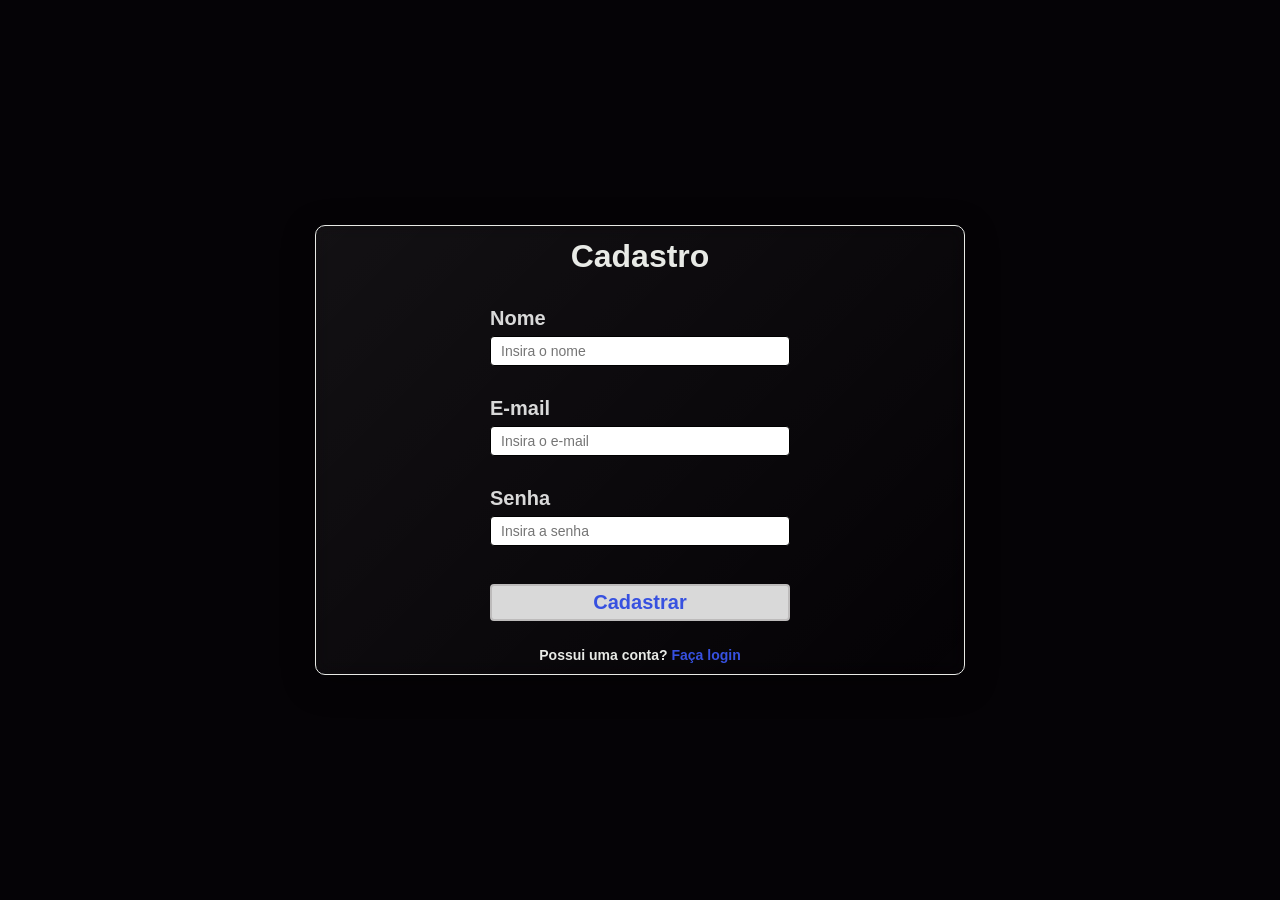
==== frontend/register.html @ 3b2143b8 "feat(auth): adiciona tela de cadastro e login integradas à API" ====
<!DOCTYPE html>
<html lang="en">
<head>
    <meta charset="UTF-8">
    <meta name="viewport" content="width=device-width, initial-scale=1.0">
    <link rel="stylesheet" href="styles.css">
    <title>Register</title>
</head>
<body>
    <div class="container">
        <form action="" id="form-register" class="form glass" method="post">
            <h1>Cadastro</h1>
            <p id="mensagem"></p>
    
                <div class="inputs">
                    <div class="row">
                        <label for="nomeForm">Nome</label>
                        <input type="text" id="nomeForm" name="nomeForm" placeholder="Insira o nome" required>
                        <small class="erro-texto"></small>
                    </div>
    
                    <div class="row">
                        <label for="emailForm">E-mail</label>
                        <input type="text" id="emailForm" name="emailForm" placeholder="Insira o e-mail" required>
                        <small class="erro-texto"></small>
                    </div>
                    
                    <div class="row">
                        <label for="senhaForm">Senha</label>
                        <input type="password" id="senhaForm" name="senhaForm" placeholder="Insira a senha" required>
                        <small class="erro-texto"></small>
                    </div>
                </div>
    
                <button type="submit" class="btn">Cadastrar</button>
                <h5 class="log-txt">Possui uma conta? <a href="index.html">Faça login</a></h5>
        </form>
    </div>

    <script src="Register.js"></script>
</body>
</html>
---- frontend/styles.css ----
* {
    margin: 0;
    padding: 0;
    box-sizing: border-box;
}

body{
    font-family: "Montserrat", sans-serif;
    color: #E8EAE6;
    background: #050306;
}

html, body{
    height: 100%;
}

.glass {
    background: linear-gradient(135deg, rgba(255, 255, 255, 0.059), rgba(255, 255, 255, 0));
    backdrop-filter: blur(10px);
    -webkit-backdrop-filter: blur(10px);
    border-radius: 20px;
    border:1px solid rgba(255, 255, 255, 0.18);
    box-shadow: 0 8px 32px 0 rgba(0, 0, 0, 0.37);
}

.container{
    display: flex;
    justify-content: center;
    align-items: center;
    width: 100%;
    min-height: 100vh;
}

.form {
    width: 650px;
    height: 450px;
    padding: 14px;
    border-radius: 10px;
    display: flex;
    flex-direction: column;
    justify-content: center;
    align-items: center;
    gap: 1rem;
    border: #E8EAE6 solid 1px;
}

.inputs{
    display: flex;
    flex-direction: column;
    gap: 25px;
    margin-bottom: 1rem;
}

.row{
    display: flex;
    flex-direction: column;
    gap: 6px;
}

.row input{
    border-radius: 4px;
    border: 1px solid black;
    font-size: 14px;
    height: 36px;
    width: 300px;
    padding: 10px;
    transition: .3s;
}

.row input:focus{
    outline: none;
    box-shadow: none;
}

.row label{
    color: #D9D9D9;
    font-size: 20px;
    font-weight: 600;
}

.row input{
    border-radius: 4px;
    border: 1px solid black;
    font-size: 14px;
    height: 30px;
    padding: 10px;
}

.btn{
    color: #3751e0;
    background-color: #D9D9D9;
    border: 2px solid #bdbbbb;
    border-radius: 4px;
    font-size: 20px;
    font-weight: 600;
    width: 300px;
    cursor: pointer;
    padding: 5px;
    margin-bottom: 10px;
}

.log-txt{
    font-size: 14px;
    text-align: center;
}

.log-txt a{
    color: #3751e0;
    text-decoration: none;
}
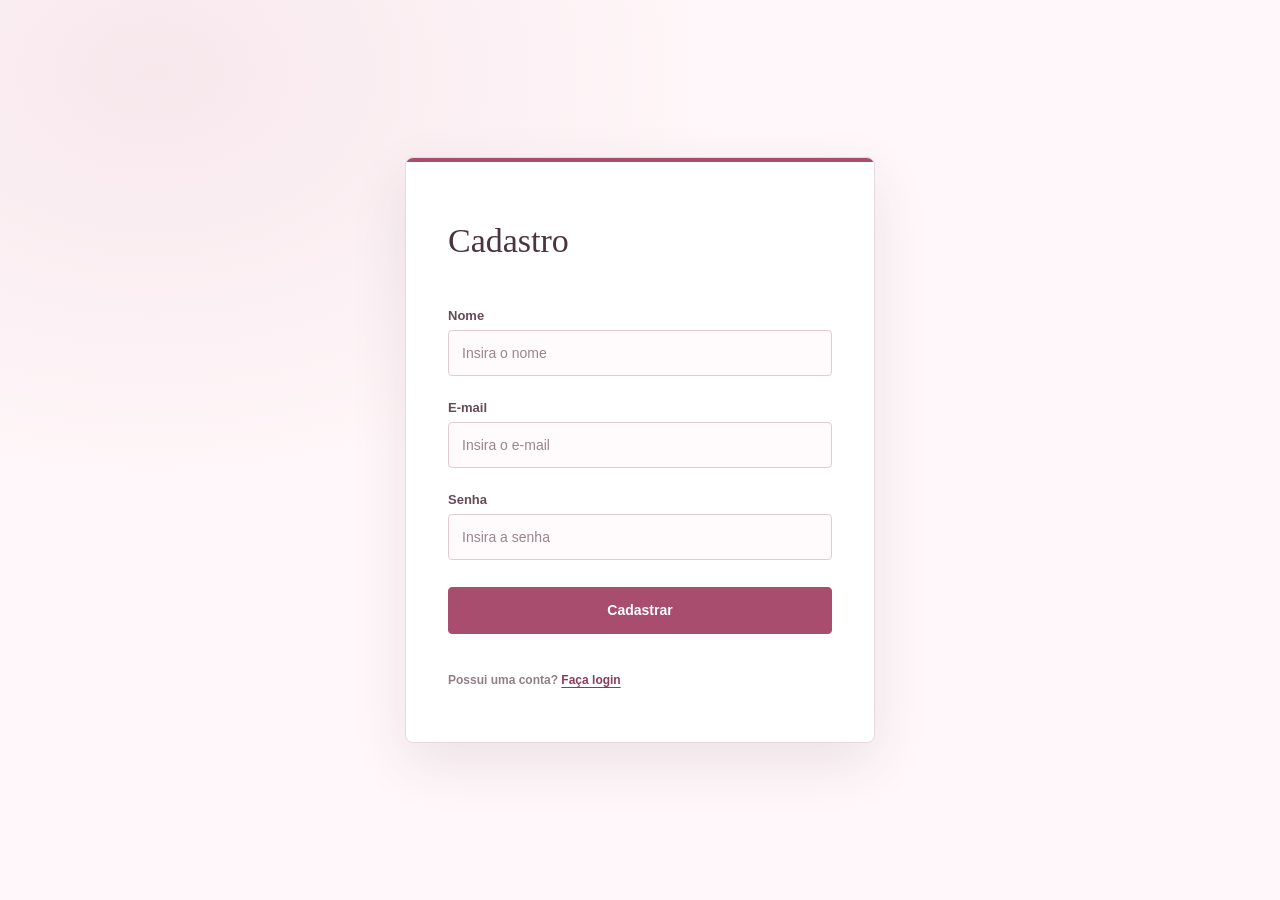
==== commit 6de98088: "feat: restore survey and responsive frontend" ====
--- a/frontend/register.html
+++ b/frontend/register.html
@@ -3,7 +3,7 @@
 <head>
     <meta charset="UTF-8">
     <meta name="viewport" content="width=device-width, initial-scale=1.0">
-    <link rel="stylesheet" href="styles.css">
+    <link rel="stylesheet" href="styles/register.css">
     <title>Register</title>
 </head>
 <body>
--- a/frontend/styles/register.css
+++ b/frontend/styles/register.css
@@ -0,0 +1,158 @@
+ :root {
+    color-scheme: light;
+    --ink: #493440;
+    --ink-soft: #705965;
+    --muted: #927e88;
+    --rose: #a94d6f;
+    --rose-dark: #893c5b;
+    --paper: #fff7f9;
+    --line: #ead8df;
+    --white: #fff;
+}
+
+* { box-sizing: border-box; }
+
+html, body { min-width: 320px; min-height: 100%; margin: 0; }
+
+body:has(#form-register) {
+    color: var(--ink);
+    background: radial-gradient(ellipse at 12% 8%, rgba(169, 77, 111, .09), transparent 36%), var(--paper);
+    font-family: "Aptos", "Segoe UI", sans-serif;
+}
+
+.container:has(#form-register) {
+    display: grid;
+    width: 100%;
+    min-height: 100vh;
+    place-items: center;
+    padding: 28px 18px;
+}
+
+#form-register {
+    position: relative;
+    display: flex;
+    width: min(100%, 470px);
+    height: auto;
+    min-height: 0;
+    flex-direction: column;
+    align-items: stretch;
+    gap: 0;
+    padding: 40px 42px 32px;
+    overflow: hidden;
+    border: 1px solid var(--line);
+    border-radius: 8px;
+    background: var(--white);
+    box-shadow: 0 20px 55px rgba(73, 52, 64, .1);
+    -webkit-backdrop-filter: none;
+    backdrop-filter: none;
+}
+
+#form-register::before {
+    position: absolute;
+    top: 0;
+    right: 0;
+    left: 0;
+    height: 4px;
+    background: var(--rose);
+    content: "";
+}
+
+#form-register h1 {
+    margin-bottom: 9px;
+    color: var(--ink);
+    font: 400 34px/1.2 Georgia, "Times New Roman", serif;
+}
+
+#form-register #mensagem {
+    min-height: 20px;
+    align-self: flex-start;
+    margin-bottom: 4px;
+    font-size: 13px;
+    line-height: 1.5;
+}
+
+#form-register .inputs {
+    display: grid;
+    width: 100%;
+    gap: 17px;
+    margin-bottom: 20px;
+}
+
+#form-register .row { display: grid; gap: 7px; }
+
+#form-register .row label {
+    color: #654a57;
+    font-size: 13px;
+    font-weight: 700;
+}
+
+#form-register .row input {
+    width: 100%;
+    height: 46px;
+    padding: 0 13px;
+    border: 1px solid #e0cbd4;
+    border-radius: 4px;
+    color: var(--ink);
+    background: #fffbfc;
+    font-size: 14px;
+}
+
+#form-register .row input::placeholder { color: #9a8490; }
+
+#form-register .row input:hover { border-color: #c38ca0; }
+
+#form-register .row input:focus {
+    border-color: var(--rose);
+    outline: 3px solid rgba(169, 77, 111, .18);
+    outline-offset: 1px;
+    box-shadow: none;
+}
+
+#form-register .btn {
+    width: 100%;
+    min-height: 47px;
+    margin: 0 0 17px;
+    padding: 10px 16px;
+    border: 1px solid var(--rose);
+    border-radius: 4px;
+    color: var(--white);
+    background: var(--rose);
+    cursor: pointer;
+    font-size: 14px;
+    font-weight: 700;
+    transition: background-color 150ms ease, transform 150ms ease;
+}
+
+#form-register .btn:hover {
+    transform: translateY(-1px);
+    background: var(--rose-dark);
+}
+
+#form-register .btn:focus-visible,
+#form-register .log-txt a:focus-visible {
+    outline: 3px solid #bd6c88;
+    outline-offset: 3px;
+}
+
+#form-register .log-txt {
+    color: var(--muted);
+    font-size: 12px;
+    line-height: 1.6;
+}
+
+#form-register .log-txt a {
+    color: var(--rose-dark);
+    font-weight: 700;
+    text-decoration-thickness: 1px;
+    text-underline-offset: 3px;
+}
+
+@media (max-width: 520px) {
+    #form-register { padding: 34px 24px 27px; }
+    #form-register h1 { font-size: 30px; }
+}
+
+@media (max-width: 360px) {
+    #form-register { padding: 28px 20px 24px; }
+    #form-register h1 { font-size: 28px; }
+}
